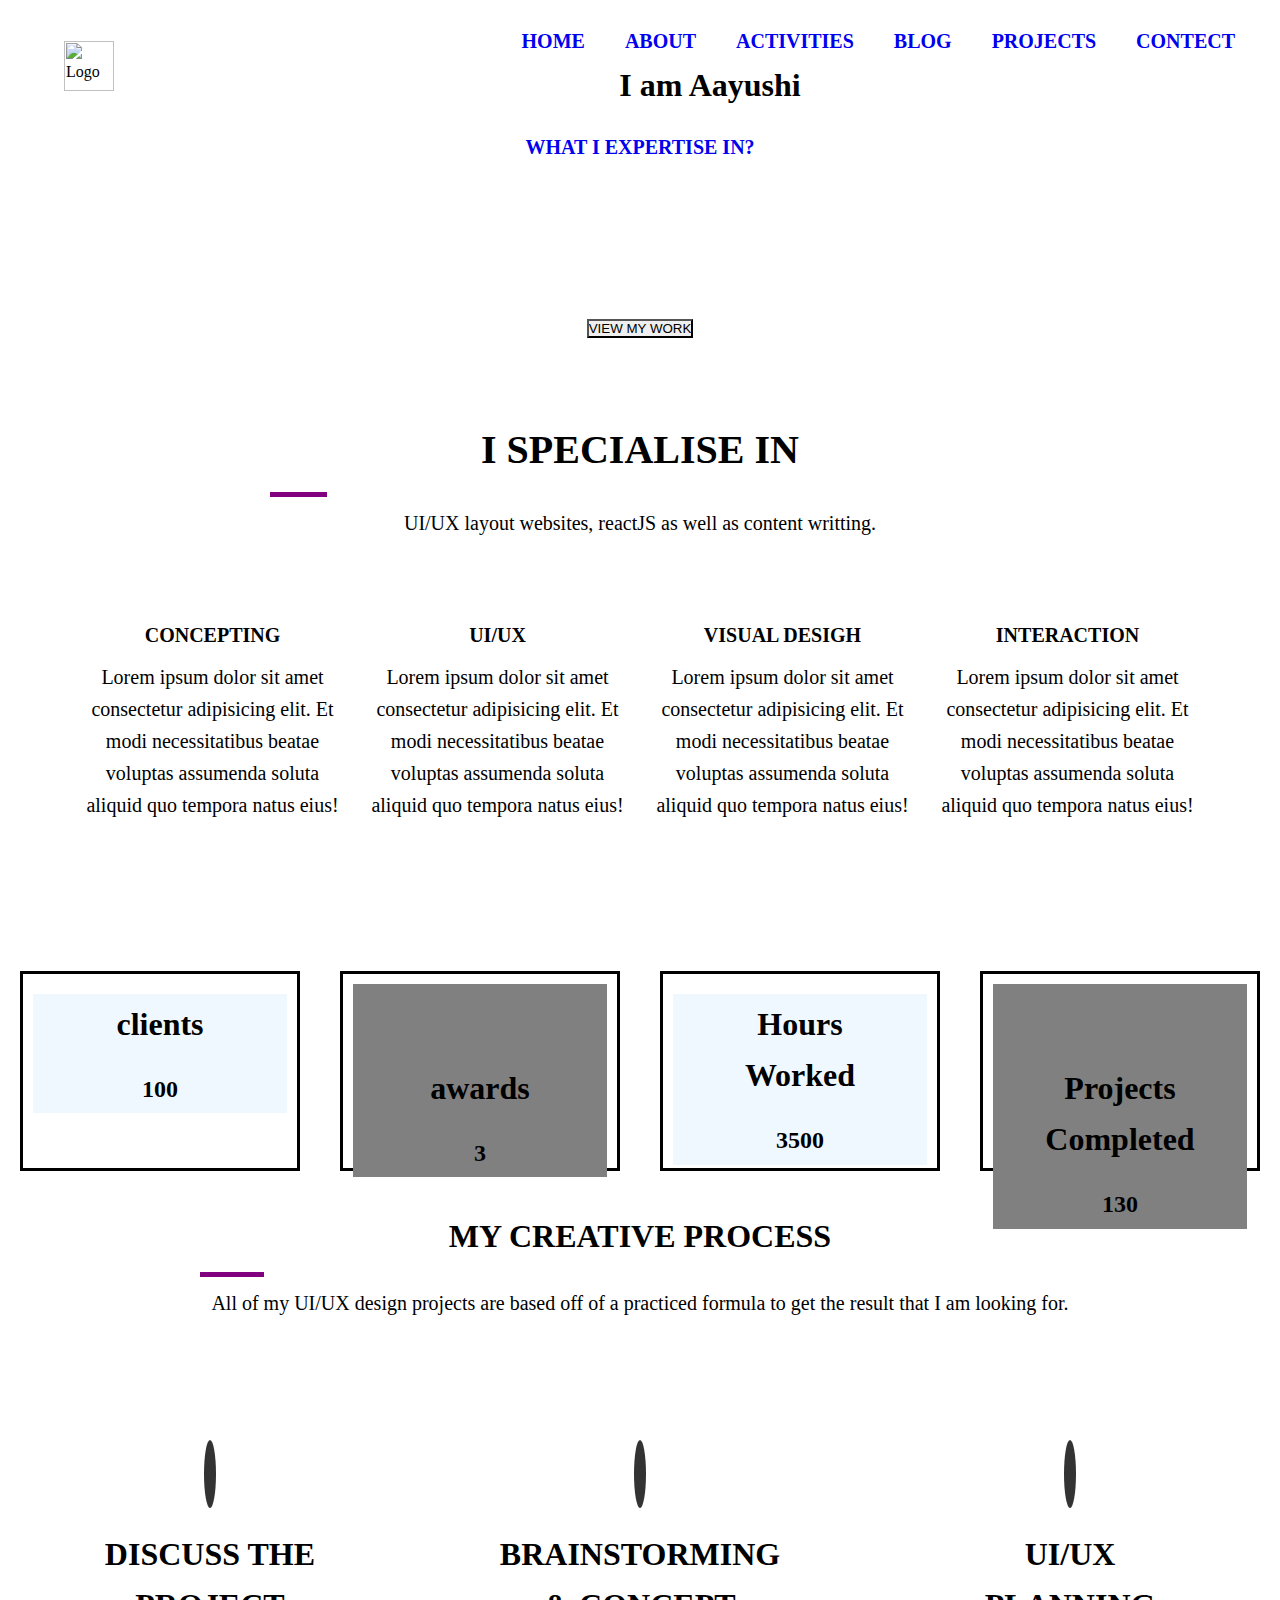
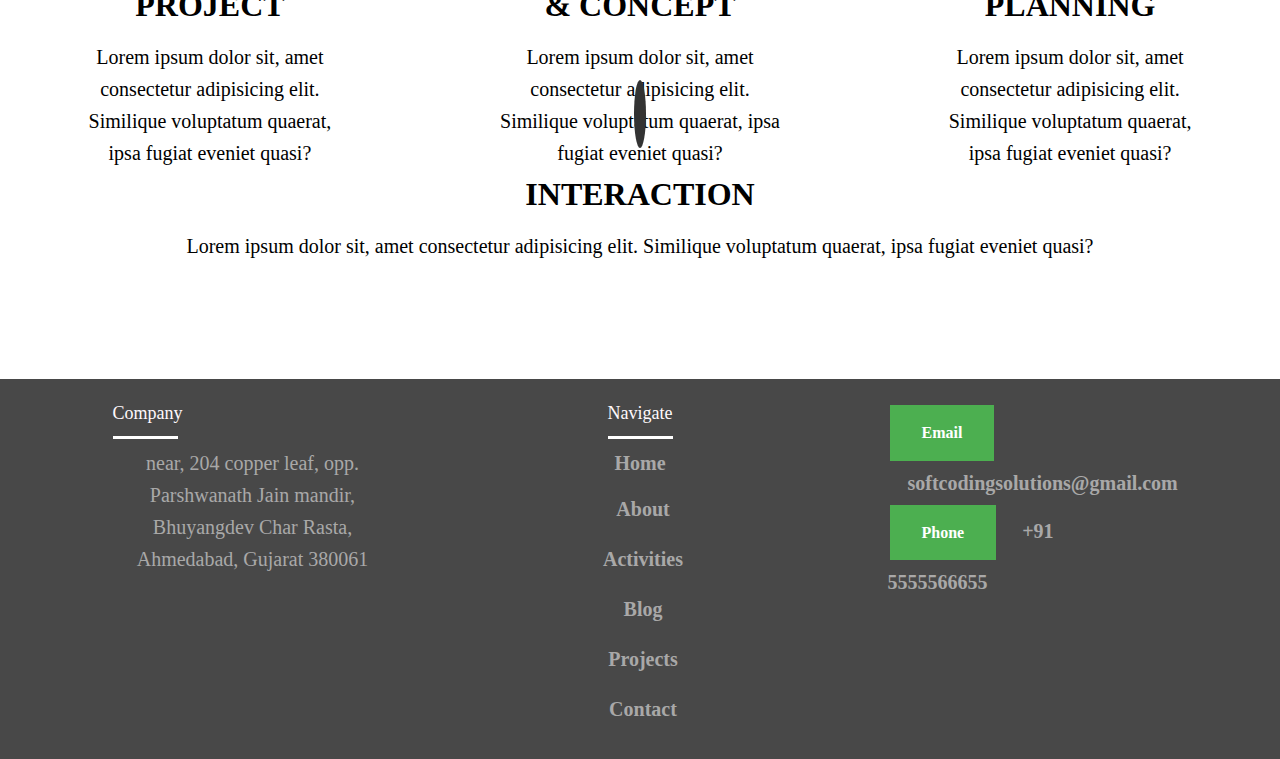
==== index.html @ 6c347880 "Add files via upload" ====
<html>
    <head>
        <meta charset="UTF-8"/>
        <meta http-equiv="X-UA-Compatible" content="IE-edge"/>
        <meta name="viewport" content="width=device_width initial-scale=1.0"/>
        <link rel="stylesheet" href="style.css" />
        <link rel="stylesheet" href="https://cdnjs.cloudflare.com/ajax/libs/font-awesome/6.1.1/css/all.min.css" integrity="sha512-KfkfwYDsLkIlwQp6LFnl8zNdLGxu9YAA1QvwINks4PhcElQSvqcyVLLD9aMhXd13uQjoXtEKNosOWaZqXgel0g==" crossorigin="anonymous" referrerpolicy="no-referrer" />

    </link>
    <script type="script.js"></script>
       
        </head>
        <body>

            <header>
                <div class="logo">
                    <img src="/image.jpg" alt="Logo"/>
                   </div>
                   
                <div class="nav-bar">
                    <ul>
                        <li><a href="index.html">HOME</a></li>
                        <li><a href="about.html">ABOUT</a></li>
                        <li><a href="activities.html">ACTIVITIES</a></li>
                        <li><a href="blog.html">BLOG</a></li>
                        <li><a href="projects.html">PROJECTS</a></li>
                        <li><a href="contect.html">CONTECT</a></li>
                        
                    </ul>
                    
                </div>
                     
                     <div class="header-content">
                     <h1>I am Aayushi</h1>
                     <h2><a href="#">WHAT I EXPERTISE IN?</a></h2>
                     <h2 id="show"></h2>
                     <script>
                        
                        setTimeout(display,2000);
                        function display(){
                        document.getElementById('show').innerHTML="ReactJs,javascript,UI/UX degine"
                        }
                        
                     </script>
                     
                   <br/>
                   <center>
                    <div class="btn">
                     <input type="button" value="VIEW MY WORK" />
                    </div>
                 </center>

                     
            </header>

            
            <section>
                <div class="section-a">
                    <h1>I SPECIALISE IN </h1>
                
                    <div class="line">
                </div>
                <p>
                    UI/UX layout websites, reactJS as well as content writting.
                </p>
                <div class="section-b">

                    <div class="content">

                        <center>
                        <i class="fa-solid fa-users-between-lines"></i>
                        </center>
                        <h1>
                            CONCEPTING
                        </h1>
                        <p>
                            Lorem ipsum dolor sit amet consectetur adipisicing elit. Et modi necessitatibus beatae voluptas assumenda soluta aliquid quo tempora natus eius!
                        </p>
                    </div>
                    <div class="content">
                        <center>
                        <i class="fa-solid fa-display"></i>
                        </center>
                    <h1>
                        UI/UX
                    </h1>
                    <p>
                        Lorem ipsum dolor sit amet consectetur adipisicing elit. Et modi necessitatibus beatae voluptas assumenda soluta aliquid quo tempora natus eius!
                    </p>
                </div>
                <div class="content">
                    <center>
                    
 <i class="fa-solid fa-pencil"></i>
                    </center>
                    <h1>
                        VISUAL DESIGH
                    </h1>
                    <p>
                        Lorem ipsum dolor sit amet consectetur adipisicing elit. Et modi necessitatibus beatae voluptas assumenda soluta aliquid quo tempora natus eius!
                    </p>
                </div>
                <div class="content">
                    <center>
                    <i class="fa-solid fa-users-between-lines"></i>
                    </center>
                    <h1>
                        INTERACTION
                    </h1>
                    <p>
                        Lorem ipsum dolor sit amet consectetur adipisicing elit. Et modi necessitatibus beatae voluptas assumenda soluta aliquid quo tempora natus eius!
                    </p>
                </div>
                
            </section>
            <section class="degines">
            <div class="degine">
                <div class="white">
                    <center>
                    <i class="fa fa-users" aria-hidden="true"></i>
                    </center>
                <h1>
                    clients
                </h1>
                <h2>
                    100
                </h2>
                </div>
            </div>
            <div class="degine">
                <div class="grey">
                    <center>
                    <i class="fa fa-trophy" aria-hidden="true"></i>
                </center>
                <h1>
                   awards
                </h1>
                <h2>
                    3
                </h2>
                 </div>
            </div>
            <div class="degine">
                <div class="white">
                    <center>
                    <i class="fa fa-hourglass" aria-hidden="true"></i>
                    </center>
                <h1>
                    Hours Worked
                </h1>
                <h2>
                    3500
                </h2>
                </div>
            </div>
            <div class="degine">
                <div class="grey">
                    <center><i class="fa fa-list-alt" aria-hidden="true"></i></center>
                <h1>
                    Projects Completed
                </h1>
                <h2>
                    130
                </h2>
                </div>
                
                
            </div>
            </section>

            <div class="tranjection">
                <h1>
                    MY CREATIVE PROCESS
                </h1>
                
                <div class="line"></div>
                </div>
                <p>
                    All of my UI/UX design projects are based off of a practiced formula to get the result that I am looking for.
                </p>
                
                    <section class="draws">
                    <div class="draw">
                        <center>
                            <i class="fa fa-file-text" aria-hidden="true"></i>
                        </center>
                        <h1>DISCUSS THE PROJECT</h1>
                        <p>
                            Lorem ipsum dolor sit, amet consectetur adipisicing elit. Similique voluptatum quaerat, ipsa fugiat eveniet quasi?
                        </p>
                    </div>
                    <div class="draw">
                        <center>
                            
                            <i class="fa fa-desktop" aria-hidden="true"></i>
                        </center>
                        <h1>BRAINSTORMING & CONCEPT</h1>
                        <p>
                            Lorem ipsum dolor sit, amet consectetur adipisicing elit. Similique voluptatum quaerat, ipsa fugiat eveniet quasi?
                        </p>
                    </div>
                    <div class="draw">
                        <center>
                            <i class="fa fa-play" aria-hidden="true"></i>
                        </center>
                        <h1>UI/UX PLANNING</h1>
                        <p>
                            Lorem ipsum dolor sit, amet consectetur adipisicing elit. Similique voluptatum quaerat, ipsa fugiat eveniet quasi?
                        </p>
                    </div>
                    <div class="draw">
                        <center>
                            <i class="fa fa-thumbs-up" aria-hidden="true"></i>
                        </center>
                        <h1>INTERACTION</h1>
                        <p>
                            Lorem ipsum dolor sit, amet consectetur adipisicing elit. Similique voluptatum quaerat, ipsa fugiat eveniet quasi?
                        </p>
                    </div>
                </div>

                </section>
                

            


                <footer class="footer">
                    <div class="foot">
                        <div class="div1">
                            <h4>Company</h4>
                            <div class="bottomline"></div>
                                 <p>
                                    near, 204 copper leaf,
                                    opp. Parshwanath Jain mandir,
                                    Bhuyangdev Char Rasta, 
                                    Ahmedabad, Gujarat 380061
                                </p>
                        </div>
                         <div class="div1">
                            <center>
                                <h4>Navigate</h4>
                                <div class="bottomline"></div>
                                    
                                        
                                
                                        </h1><a href="index.html">Home</a></h1>
                                        <h1><a href="about.html">About</a></h1>
                                        <h1><a href="#">Activities</a></h1>
                                        <h1><a href="#">Blog</a></h1>
                                        <h1><a href="#">Projects</a></h1>
                                        <h1><a href="#">Contact</a></h1>
                            </center>
                                    
                        </div>
                        <div class="div1">
                                <i class="fas fa-envelope fa-2x"></i>
                                 <h3>Email</h3>
                                <a href="#"class="btn-dark">softcodingsolutions@gmail.com</a>
                                <i class="fas fa-phone fa-2x"></i>
                                <h3>Phone</h3>
                                <a href="#" class="btn-dark">+91 5555566655</a>
                         </div>
                    </div>
                    </footer>
    

    
    
        </body>
</html>
---- style.css ----
*{
    margin: 0;
    padding: 0;
    box-sizing: border-box;
    

}
header {
    
    background-attachment: fixed;
    background-image: url("/background.jpg");
    background-repeat: no-repeat;
    background-size: 200px 200px;

    background-size: cover;

}
.header{
    display: flex;
    justify-content: space-between;
}
.nav-bar{
    margin: 15px;
    padding: 10px;
}
a {
    text-decoration: none;
    margin: 50px 20px;
   padding: 20px 0px;
    font-weight: bolder;
    font-size: 20px;
   
    

}
.logo{
    background-size: 50% 50%;
    width: 150px;
    float: left;
    padding-left: 5%;
    padding-top: 2%;
}
.logo img {
    
    width: 50px;
    height: 50px
   
  
    
    
    

}
a:hover{
    text-decoration: underline;
    cursor: pointer;
    text-decoration-color: brown;
    

}

ul{
    list-style: none;
    display: flex;
    float: right;
    flex: 1;
    
}
h1{
 text-align: center;
 margin: 10px 10px;
 padding-top: 50px;

 
}
h2{
    text-decoration: none;
   
    padding: 10px 0px;
    font-weight: bolder;
    font-size: 20px black;
    text-align: center;
    margin-bottom: 50px;
    
    
}
h3{
    background-color: #4CAF50; /* Green */
    border: none;
    color: white;
    padding: 15px 32px;
    text-align: center;
    text-decoration: none;
    display: inline-block;
    font-size: 16px;
    margin: 6px 2px;
  cursor: pointer;

}

.line{
    border-top: 5px solid purple;
    width: 10%;
    position: center;
    display: flex;
    margin: auto;
    
    
    
}
.section-b{

    display: flex;
}
.content{

    display: flex;
    flex-direction: column;
    margin: 10px;
}
.content  p{
    text-align: center;
    
    
}
.content h1{
    text-align: center;
    color: black;
    font-size: 20px;
    padding-top: 10px;
   
}

p{
    text-align: center;
    font-size: 20px;
    margin-bottom: 50px;
}
.section-a{
    margin: 20px 20px;
    font-size: 20px;
    margin: 70px;
}

.content i{
   
   font-size: 30px;
   color: yellowgreen;
  
   
}
.degines{
    display: flex;
   margin: 5px 0;
flex-flow: row wrap;
justify-content: center;
}
.degine {
    flex: 1;
   padding: 10px;
    margin: 10px auto;
transition: 0.3s; 
width: 640px;
height: 200px;
margin: 20px;
border: 3px solid black ;
}
.white{
    background-color: aliceblue;
    background-size: cover;
}
.grey{
    background-color: gray;
    background-size: cover;
}
.degine .grey i{
    padding:10px 20px;
}
.degine i{
    font-size: 40px;
    color: tomato;
}
.degine h1{
    padding: 5px 20px;
}
.degine h2{
    padding: 5px 10px;
}
.draws{
    display: flex;
   margin: 5px 0;
flex-flow: row wrap;
justify-content: center;
margin-bottom: 60px;
padding-bottom: 70px;


}
.draw{
    flex: 1;
   padding: 50px;
    margin: 10px auto;
transition: 0.3s; 
width: 640px;
height: 200px;
margin: 20px;

}
.draw i {
    font-size: 50px;
    border-radius: 70%;
    background: #333;
    color: #fff;
    padding: 6px;
    width: 100px;
    line-height: 70px;
    text-align: center;
    position: relative;
    transition: all 1s;
    cursor: pointer;
    
    



}
.draw i:hover{
    background: yellow;
    width: 90px;
    height: 90px;
    line-height: 90px;

}
.draw h1{
    padding-top: 10px;
}

.footer{
    background-color: rgb(72, 72, 72);
    padding: 20px;
    margin-top: 10px;
    flex-direction: row wrap;
}
.foot{
    display: flex;
    justify-content: space-evenly;
}
.div1{
    width: 25%;
    padding: 0 15px;
}
.div1 h4{
    font-size: 18px;
    color:rgb(255, 249, 252);
    text-transform: capitalize;
    margin-bottom: 5px;
    font-weight: 500;
    position: relative;
}
.bottomline{
    height: 3px;
    width: 65px;
    background: #ffffff;
    margin: 8px 0;
}
.div1 p{
    color: #a9a8a8;
}
.div1 a{
    color: #a9a8a8;
}
.div1 h1{
    padding: 5px;
    cursor: pointer;
}
.foot h1 a{
    font-size: 20px;
    padding-left: 6px;
    width: 60px;
    line-height: 30px;
    transition: 1s ease;
    cursor: pointer;
    position: relative;
    text-decoration:none;
}
.foot h1 a:hover{
    color: yellow;
    padding-left: 10px;
}
.foot .div1 h3:hover{
    color:yellow;
   

}

.foot .div1 .btn-dark:hover{
    color:yellow;
    padding-left: 10px;



}
.icon i{
    padding: 15px;
    font-size: 30px;

}
.icon i:hover{
    color: yellow;
    padding: 10px;
}
*{
    margin: 0;
    padding: 0;
    box-sizing: border-box;   
    background-size: 50px 50px;
    background-repeat: no-repeat;
    background-attachment: fixed;
    background-size: 100% 100%;
}
.title{
    font-size: 50px;
    display: block;
    padding-top: 20px;
    text-align: center;
    font-weight: 100;
}
.line1{
    border-top: 5px solid purple;
    width: 5%;
    margin: auto;
    padding-bottom: 10px;
}
p{
    text-align: center;
    font-size: 20px;
}
.info img{
    width: 500px;
    height: 270px;
    padding-left: 80px;
    padding-top: 20px;
}
.info{
    display: flex;
}
.info h4{
    text-align: center;
    font-size: 35px;
    padding-top: 30px;
    margin-top :20px; 
    padding-bottom: 10px;
}

.info1{
    background-color: grey;
    margin-top: 20px;
}
.line2{
    border-left: 4px solid purple;
    margin-top: 20px;
    margin-left: 20px;
}
.top{
    display: flex;
    padding: 20px;
    text-align: center;
}
.award i{
    display: flex;
    justify-content: center;
    font-size: 50px;
    color: purple;
    padding-bottom:10px 10px ;
}
.award h3{
    text-align: center;
    margin: 2px;
    font-size: 30px;
    padding: 2px 10px;
}
.award{
    flex: 1;
   padding: 10px ;
    margin: 10px auto;
transition: 0.3s; 
width: 400px;
height: 320px;
margin: 20px;
border: 3px solid black ;
}
.div3 p{
    float: left;
    padding-bottom:10px;
    margin: 10px;
    padding-left: 30px;
}
.line{
    border-top: 5px solid purple;
    width: 5%;
    margin: auto;
    padding-bottom: 10px;
    

}
.p12{
    flex-direction:row wrap;
    display: flex;
    justify-content: center;
    padding-top: 60px;
    float: left;
    padding: 10px;
    

}
.p12 p{
    border: solid black 3px;
    padding: 3px 3px;

    margin: 20px;
    background-color: aliceblue;

}
.p1 p{
    padding-bottom: 20px 2px;
}
.p1 img{
  background-color: white;
  border-radius: 50%;
  size: 10px;
  margin: 4pxpx;
  padding: 10px 10px;
  width: 70px;
  height: 60px;
}
/*.p1 h1{
    font-size: 20px;
    float: right;
    padding-right: 180px;
    
}*/
.p1 h1 {
    font-size: 20px;
    float: left;
    padding-right: 60px;
    padding-top: 20px;
    
}
h1 {
    text-align: center;
    margin: 10px 10px;
    padding-top: 10px;
}
.d12{
    flex-direction:row wrap;
    display: flex;
    justify-content: center;
    padding-top: 60px;
    
    padding: 10px;
    padding-right: 100px;
    
    background-color:lightblue;
    
 
 
    }
    .d1 {
        padding-right: 30px;
        margin-right: 40px;
        padding-top: 150px;
    }
    .d1 i{
    font-size: 60px;
    padding bottom: 90px;
    
    
    }
    .d1 h1{
        text-align: center;
    margin: 20px 20px;
    padding: 5px 20px;
    

}
#header-inner{
    background: url(/background.jpg)no-repeat 20% 30% /cover;
    height: 5.5rem;
    border-bottom: 3px solid #ffbc00;

}
*{
    margin: 0;
    padding: 0;
}
.container{
    max-width: 1280px;
    padding: 0 2rem;
    margin: auto;
    overflow: hidden;
}
*{
    margin: 0;
    padding: 0;
}
div{
    display: block;
}
.skill{
    background-color: lightblue;
}
.skill h1{
    color: brown;
}
.details{
    width: 100%;
    display: flex;  
    justify-content: space-between;
    margin-bottom: 10px;
}
.bar{
    position: relative;
 
    border: 2px solid rosybrown;
 
    border-radius: 20px;
  
}
.bar div{
    position: relative;
    width: 0;
    height: 9px;
    border-radius: 10px;
    background-color: yellowgreen;
   
 
}
.skills:not(:last-child){
    margin-bottom: 30px;
}
#html-bar{
    animation: html-fill 2s forwards;
}
@keyframes html-fill{
    100%{
        width: 90%;
    }
}
#css-bar{
    animation: css-fill 2s forwards;
}

@keyframes css-fill{
    100%{
        width: 75%;
    }
}

#js-bar{
    animation: js-fill 2s forwards;
}
@keyframes js-fill {
    100%{
        width: 72%;
    }
}

#jQuery-bar{
    animation: bootstrap-fill 2s forwards;
}
@keyframes bootstrap-fill{
    100%{
        width: 58%;
    }
} 
.btn-light{
    color: #333;
    background-color:red;
}
.blog h1{
    float:left;
    color: #ffffff;
    padding-top: 10px;
}
.blog1{
    flex-direction: row;
    display: flex;
    float: left;
}
.blog1 i{
    font-size: 20px;
    color: #ffffff;
}
.blog h4{
    color: #ffffff;
}
.blog p{
    float: left;
    text-align: justify;
    color: #ffffff;
}
.blog{
    display: flex;
    flex-direction: column;
    align-items: flex-start;
    justify-content: center;
    padding: 10px;
    background-color: #333;
    background-size: cover;
    border-top:yellow solid 3px;
    padding-top: 0px;
    

    
}
.blog img{
    border-radius: 50px;
    height: 50px;
    width: 50px;
    
}
.blog2 img{
    border-radius: 50px;
    height: 50px;
    width: 50px;

}
.blog2{
    display: flex;
    flex-direction: column;
    align-items: flex-start;
    justify-content: center;
    padding: 10px;
  
    padding-top: 0px;

}
.show-1 {
    color: aliceblue;
}

.blog2 h1{
    padding-top: 20px;
}
.blog3{
    flex-direction: row;
    display: flex;
    float: left;
}
.blog2 p{
    text-align: justify;
    float: left;
    padding-top: 20px;
}
.line{
border-top: 5px solid purple;
width: 10%;
position: center;
display: flex;
margin: auto;
}
.i1{
    flex-direction:row wrap;
    display: flex;
    justify-content: center;
    
    
    
    padding-left: 150px;
}
.i2{
    flex-direction:row wrap;
    display: flex;
    justify-content: center;
    
    
    
    padding-left: 150px;

}
.i3{
    flex-direction:row wrap;
    display: flex;
    justify-content: center;

    
    
    padding-left: 150px;

}
.items {
    display: grid;
    grid-template-columns: repeat(3, 1fr);
    padding-left: 30px;
    padding-right: 30px;
    padding-bottom: 50px;
  }
  .item {
    position: relative;
    background-color: white;
    overflow: hidden;
  }
  .item-image img {
    height: 400px;
    width: 500px;
  }
  .item-text-wrap p {
    margin: 20px;
    font-size: 25px;
    color: black;
  }
  
  .item-text-wrap h2 {
    margin: 20px;
    font-size: 35px;
    color: black;
  }
  .item-text {
    position: absolute;
    top: 0;
    left: 0;
    bottom: 0;
    right: 0;
    padding-top: 25%;
    text-align: center;
    opacity: 0;
    z-index: 1;
    transform: opacity ease-in-out;
    transition-delay: 400ms;
  }
  .item:hover .item-text {
    opacity: 1;
  }
  .item::after {
    content: "";
    display: block;
    position: absolute;
    background: rgb(204, 214, 161);
    top: 0px;
    left: 0px;
    height: 100%;
    width: 100%;
    opacity: 0.8;
    transform: scale(2) translateX(-75%) translateY(-75%) rotate(-28deg);
    transition: transform 1.5s ease;
  }
  .item:hover::after {
    transform: scale(2) translateX(0) translateY(0) rotate(-28deg);
  }
  .item:hover .item-image {
    transform: scale(1.5);
  }
  .item-image {
    transition: transform 1s ease-in-out;
  }

  *{
    margin: 0;
    padding: 0;
    box-sizing: border-box;
    

}




.header {
    
    background-attachment: fixed;
    background-image: url("/background.jpg");
    background-repeat: no-repeat;
    background-size: 200px 200px;
    display: flex;
    justify-content: space-between;



    background-size: cover;
    padding-bottom: 10px;

}
.text-fields{
    display: grid;
    grid-template-areas:
        "name email"
        "subject phone"
        "message message";
    grid-gap: 1.2rem;
    margin-bottom: 1.2rem;
}
.container p{
    padding-right: 500px;

}
.container h1{
    padding-right: 500px;
}
.line{
    
    margin-left: 200px;
    width: 5%;
}
.container 
.py-3 {
    /*padding: 3rem 0;*/
    display: flex;
    flex-direction: row;
    margin-left: 10px;
    
}
.text-center {
    text-align: center;
    background-color: lightcyan;
}
* {
    margin: 0;
    padding: 0;
}

section {
    display: block;
}
body {
    font-family: "Times New Roman", Times, serif;
    line-height: 1.6;
    background: #fff;
}
:host, :root {
    --fa-font-solid: normal 900 1em/1 "Font Awesome 6 Free";
}
:host, :root {
    --fa-font-regular: normal 400 1em/1 "Font Awesome 6 Free";
}
:host, :root {
    --fa-font-brands: normal 400 1em/1 "Font Awesome 6 Brands";
}
.bg-dark {
    background: #333;
    color: #fff;
}
.py-3 {
    padding: 3rem 0;
}
* {
    margin: 0;
    padding: 0;
}

section {
    display: block;
}
body {
    font-family: "Times New Roman", Times, serif;
    line-height: 1.6;
    background: #fff;
}
:host, :root {
    --fa-font-solid: normal 900 1em/1 "Font Awesome 6 Free";
}
:host, :root {
    --fa-font-regular: normal 400 1em/1 "Font Awesome 6 Free";
}
:host, :root {
    --fa-font-brands: normal 400 1em/1 "Font Awesome 6 Brands";
}
.bg-main {
    background:#ffbc00;
    color: #fff;
    padding-top: 10px;
    padding-bottom: 10px;
}
#contact-c h1 {
    text-align: center;
    font-size: 4rem;
    color: black;
}
.py-4 {
    padding: 4rem 0;
}
* {
    margin: 0;
    padding: 0;
}
section {
    display: block;
}
body {
    font-family: "Times New Roman", Times, serif;
    line-height: 1.6;
    background: #fff;
}
:host, :root {
    --fa-font-solid: normal 900 1em/1 "Font Awesome 6 Free";
}
:host, :root {
    --fa-font-regular: normal 400 1em/1 "Font Awesome 6 Free";
}
:host, :root {
    --fa-font-brands: normal 400 1em/1 "Font Awesome 6 Brands";
}
* {
    margin: 0;
    padding: 0;
}

script {
    display: none;
}
body {
    font-family: "Times New Roman", Times, serif;
    line-height: 1.6;
    background: #fff;
}
:host, :root {
    --fa-font-solid: normal 900 1em/1 "Font Awesome 6 Free";
}
:host, :root {
    --fa-font-regular: normal 400 1em/1 "Font Awesome 6 Free";
}
:host, :root {
    --fa-font-brands: normal 400 1em/1 "Font Awesome 6 Brands";
}
.form-content {
    padding-right: 400px;
    
}
.btn-dark {
    padding-right: 3px;
    margin-right: 450px;
}
.text-input .message-input{
    padding-right: 200px;
}
  

#contact-a .text-fields .text-input {
    padding: 0.5rem 1rem;
}
#contact-a .text-fields .message-input {
    grid-area: message;
    height: 100px;
}
element.style {
    width: 1261px;
    height: 206px;
}
#contact-a .text-fields .text-input {
    padding: 0.5rem 1rem;
    padding-right: 200px;
    
}
#contact-a .text-fields .message-input {
    grid-area: message;
    height: 100px;
}
* {
    margin: 0;
    padding: 0;
}

textarea {
    writing-mode: horizontal-tb !important;
  
    font-family: monospace;
    text-rendering: auto;
    color: fieldtext;
    letter-spacing: normal;
    word-spacing: normal;
    line-height: normal;
    text-transform: none;
    text-indent: 0px;
    text-shadow: none;
    display: inline-block;
    text-align: start;
    appearance: auto;
    -webkit-rtl-ordering: logical;
    resize: auto;
    cursor: text;
    white-space: pre-wrap;
    overflow-wrap: break-word;
    background-color: field;
    column-count: initial !important;
    box-sizing: border-box;
    margin: 0em;
    border-width: 1px;
    border-style: solid;
    border-color: -internal-light-dark(rgb(118, 118, 118), rgb(133, 133, 133));
    border-image: initial;
    padding: 2px;
}
.text-center {
    text-align: center;
}
body {
    font-family: "Times New Roman", Times, serif;
    line-height: 1.6;
    background: #fff;
}
:host, :root {
    --fa-font-solid: normal 900 1em/1 "Font Awesome 6 Free";
}
:host, :root {
    --fa-font-regular: normal 400 1em/1 "Font Awesome 6 Free";
}
:host, :root {
    --fa-font-brands: normal 400 1em/1 "Font Awesome 6 Brands";
}

#contact-a .text-fields .text-input {
    padding: 0.8rem 1rem;
}
#contact-a .text-fields .name-input {
    grid-area: name;
}
#contact-a .text-fields .name-input {
    grid-area: name;
}
.form-content input {
    background-color: transparent;
    border: 0;
    border-bottom: 1px #888 solid;
    display: block;
    width: 100%;
    padding: 15px 0;
    font-size: 18px;
    color: #444;
}
.py-3 {
    display: flex;
    flex-direction: row;
    padding-left: 500px;
}
#contact-b .contact-info {
    display: flex;
    flex-direction: row;
    justify-content: space-around;
    padding: 60px;
    padding-top: 10px;
    padding-bottom: 10px;
}
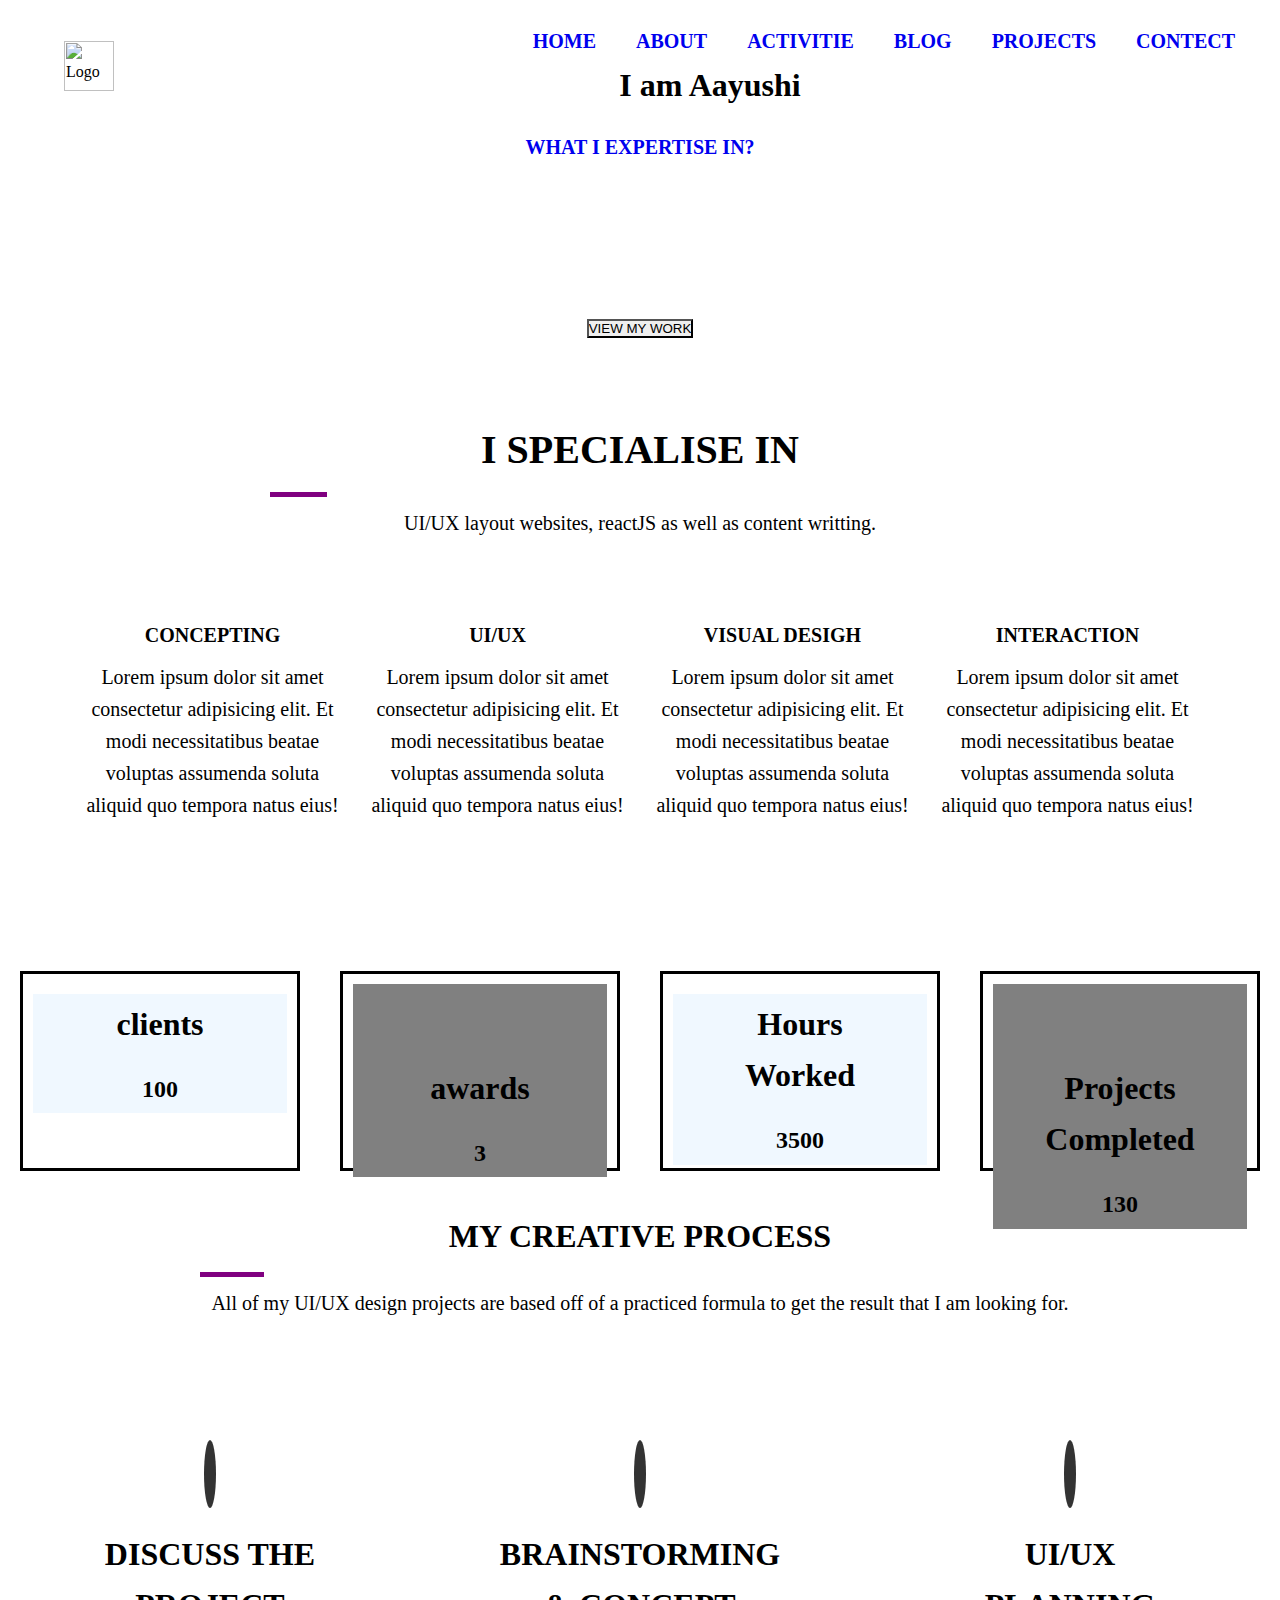
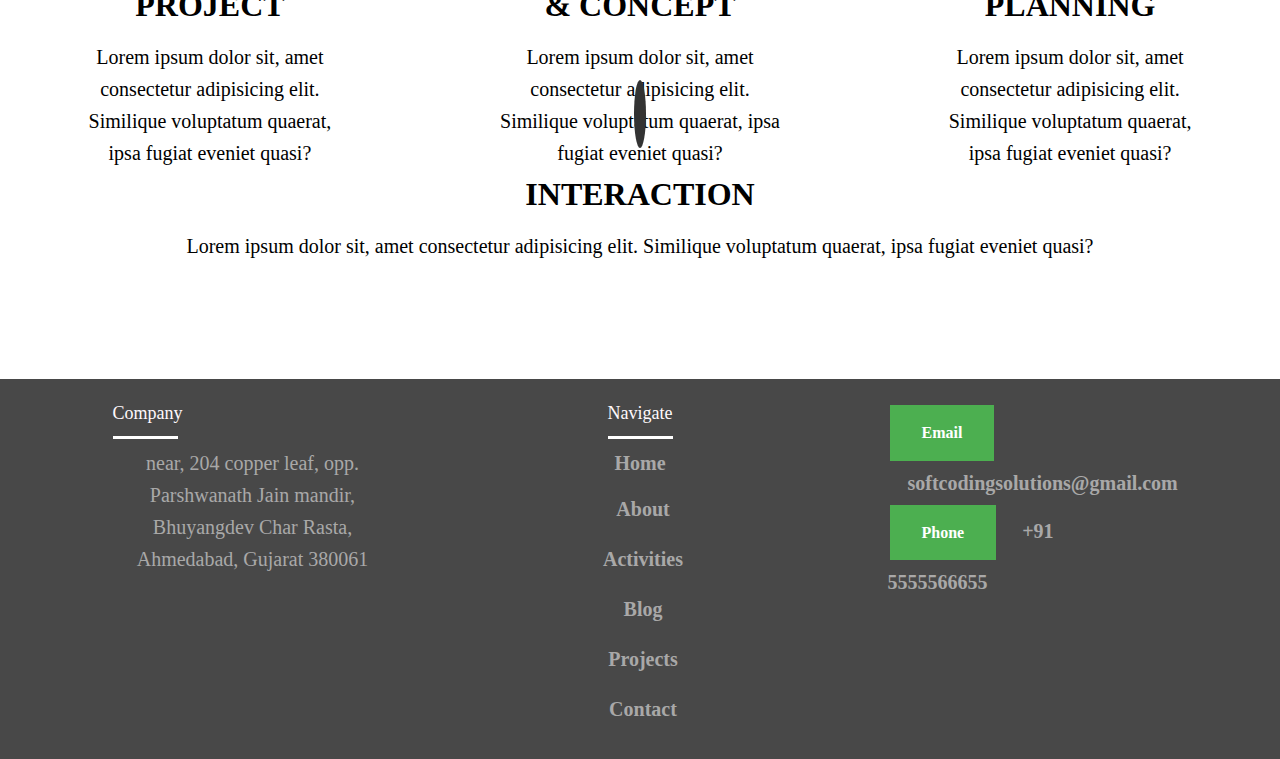
==== commit 23480d2e: "Update index.html" ====
--- a/index.html
+++ b/index.html
@@ -21,7 +21,7 @@
                     <ul>
                         <li><a href="index.html">HOME</a></li>
                         <li><a href="about.html">ABOUT</a></li>
-                        <li><a href="activities.html">ACTIVITIES</a></li>
+                        <li><a href="activitie.html">ACTIVITIE</a></li>
                         <li><a href="blog.html">BLOG</a></li>
                         <li><a href="projects.html">PROJECTS</a></li>
                         <li><a href="contect.html">CONTECT</a></li>
@@ -268,4 +268,4 @@
     
     
         </body>
-</html>+</html>
